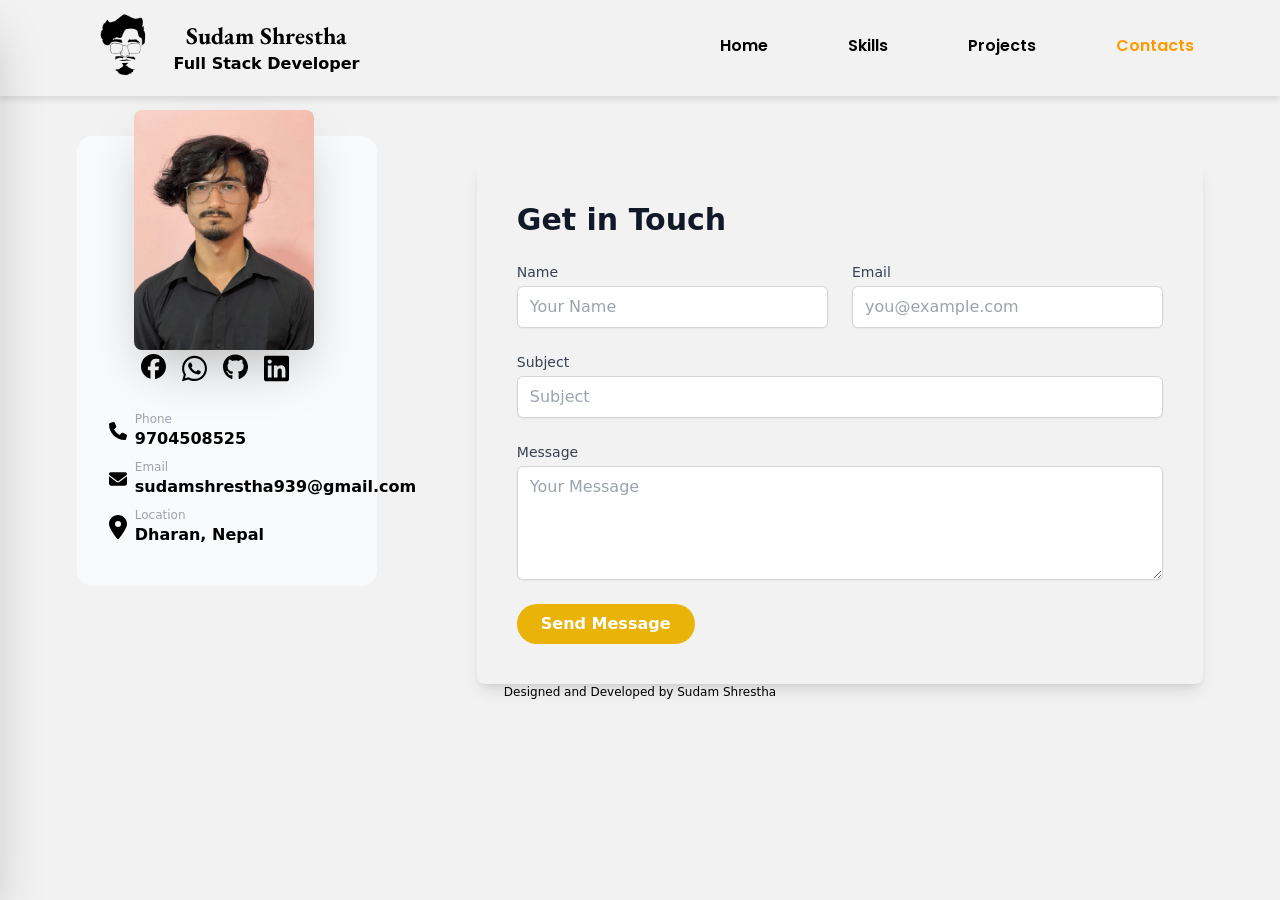
==== contact.html @ 41e46d70 "minor change" ====
<!DOCTYPE html>
<html lang="en">

<head>
    <meta charset="UTF-8">
    <meta name="viewport" content="width=device-width, initial-scale=1.0">
    <title>Sudam Shrestha - Contact Me</title>
    <meta name="keywords"
        content="Sudam Shrestha, contact, get in touch, hire web developer, web developer Nepal, full stack developer contact, freelance web developer, CODE IT, Dharan, Nepal">
    <meta name="description"
        content="Get in touch with Sudam Shrestha, a full-stack developer based in Dharan, Nepal. Whether you're looking to discuss a project, hire a web developer, or inquire about services, reach out through this contact page.">
    <meta property="og:title" content="Contact Sudam Shrestha - Full Stack Developer">
    <meta property="og:description"
        content="Explore the portfolio of Sudam Shrestha, a skilled full-stack developer from Dharan, Nepal. Specializing in Laravel, PHP, Vue.js, and Tailwind CSS, showcasing projects and skills in web development.">
    <meta property="og:image" content="https://www.sudamshrestha.com.np/images/hero.webp">
    <meta property="og:type" content="website">
    <meta property="og:url" content="https://www.sudamshrestha.com.np/contact">
    <script type="application/ld+json">
        {
          "@context": "https://schema.org",
          "@type": "Portfolio",
          "name": "Sudam Shrestha",
          "url": "https://www.sudamshrestha.com.np",
          "logo": "https://www.sudamshrestha.com.np/images/logo.png",
        }
    </script>
    <link rel="icon" href="./images/favicon.ico" type="image/x-icon">
    <link rel="shortcut icon" href="./images/favicon.ico" type="image/x-icon">
    <link href="./css/style.css" rel="stylesheet">
    <link rel="stylesheet" href="./css/main.css">
</head>

<body class="relative main">

    <!-- navbar starts -->
    <header class="z-50 w-full bg-[#f2f2f2] sticky top-0">
        <div class="container">
            <nav class="py-2">
                <div class="flex justify-between items-center">
                    <!-- Logo and Name -->
                    <div class="flex items-center gap-2">
                        <a class="flex gap-2 items-center justify-center text-center" href="/" aria-label="Home">
                            <img width="80" src="./images/logo.png" alt="Sudam Shrestha Logo">
                            <div>
                                <h1 class="mainfont text-lg md:text-xl lg:text-2xl font-bold">Sudam Shrestha</h1>
                                <strong class="font-semibold">Full Stack Developer</strong>
                            </div>
                        </a>
                    </div>

                    <div class="hidden md:flex gap-5 md:gap-8 lg:gap-20">
                        <a class="poppins font-semibold underline-grow" href="/" aria-label="Home">Home</a>
                        <a class="poppins font-semibold underline-grow hidden lg:block" href="./skill"
                            aria-label="Skills">Skills</a>
                        <a class="poppins font-semibold underline-grow" href="./project"
                            aria-label="Projects">Projects</a>
                        <a class="poppins active font-semibold underline-grow" href="./contact"
                            aria-label="Contact">Contacts</a>
                    </div>

                    <button id="menu-toggle" class="md:hidden text-2xl" aria-label="Open Menu">
                        <span>&#9776;</span>
                    </button>
                </div>

                <!-- Drawer Menu for Mobile -->
                <div id="drawer-menu"
                    class="fixed top-0 left-0 h-full w-[250px] bg-[#F9FAFB] shadow-2xl transform -translate-x-full transition-transform duration-300 ease-in-out z-[9999]">
                    <div class="flex justify-between items-center p-5">
                        <h2 class="text-xl font-bold">Menu</h2>
                        <button id="close-menu" class="text-2xl" aria-label="Close Menu">&times;</button>
                    </div>
                    <div class="flex flex-col items-start gap-4 pl-5 mt-5">
                        <a class="poppins font-semibold underline" href="/" aria-label="Home">Home</a>
                        <a class="poppins font-semibold hidden" href="./skill" aria-label="Skills">Skills</a>
                        <a class="poppins font-semibold" href="./project" aria-label="Projects">Projects</a>
                        <a class="poppins font-semibold" href="./contact" aria-label="Contact">Contacts</a>
                    </div>
                </div>
            </nav>
        </div>
    </header>
    <!-- navbar ends -->

    <main>
        <div class="container">
            <div class="grid grid-cols-12 gap-4 py-10">
                <!-- side pannel -->
                <aside class="rounded-2xl hero col-span-12 h-[450px] md:bg-[#F9FAFB] lg:fixed w-[300px]">
                    <div class="relative">
                        <img width="180" class="absolute left-[19%] -top-44 rounded-lg shadow-2xl"
                            src="../images/hero.webp" alt="Sudam Shrestha Profile Picture">
                        <h1 class="mt-[150px] text-center mainfont text-2xl">Sudam Shrestha</h1>
                        <p class="text-center font-sans font-extralight text-sm text-black">Full Stack Developer</p>
                        <div class="flex gap-4 pt-4 pl-16">
                            <a target="_blank" href="https://www.facebook.com/sudam.shrestha.98/" aria-label="Facebook">
                                <img src="../images/facebook.svg" width="25" alt="Facebook Icon">
                            </a>
                            <a target="_blank" href="https://wa.me/9704508525" aria-label="WhatsApp">
                                <img src="../images/whatsapp.svg" width="25" alt="WhatsApp Icon">
                            </a>
                            <a target="_blank" href="https://github.com/Sudam939" aria-label="GitHub">
                                <img src="../images/github.svg" width="25" alt="GitHub Icon">
                            </a>
                            <a target="_blank" href="https://www.linkedin.com/in/sudam-shrestha-59a15126a"
                                aria-label="LinkedIn">
                                <img src="../images/linkedin.svg" width="25" alt="LinkedIn Icon">
                            </a>
                        </div>

                        <div class="pt-5 pl-8">
                            <div class="flex items-center gap-2 py-2">
                                <a href="tel:9704508525" class="flex items-center gap-2" aria-label="Phone">
                                    <img width="18" src="../images/phone.svg" alt="Phone Icon">
                                    <div>
                                        <p class="text-xs text-gray-400">Phone</p>
                                        <p class="font-semibold text-md">9704508525</p>
                                    </div>
                                </a>
                            </div>

                            <div class="flex items-center gap-2">
                                <a href="mailto:sudamshrestha939@gmail.com" class="flex items-center gap-2"
                                    aria-label="Email">
                                    <img width="18" src="../images/envelope.svg" alt="Email Icon">
                                    <div>
                                        <p class="text-xs text-gray-400">Email</p>
                                        <p class="font-semibold w-1/2 text-md">sudamshrestha939@gmail.com</p>
                                    </div>
                                </a>
                            </div>

                            <div class="flex items-center gap-2 py-2">
                                <div class="flex items-center gap-2">
                                    <img width="18" src="../images/location.svg" alt="Location Icon">
                                    <div>
                                        <p class="text-xs text-gray-400">Location</p>
                                        <p class="font-semibold text-md">Dharan, Nepal</p>
                                    </div>
                                </div>
                            </div>
                        </div>
                    </div>
                </aside>


            </div>

            <div class="lg:pl-[400px] -mt-[70px] md:pt-14">
                <div class="flex items-center justify-center">
                    <div class="p-10 rounded-lg shadow-lg max-w-5xl w-full">
                        <div class="flex flex-col md:flex-row items-start">
                            <!-- Contact Form Section -->
                            <div class="flex-grow">
                                <h2 class="text-3xl font-bold text-gray-900 mb-6">Get in Touch</h2>
                                <form action="https://formsubmit.co/sudamshrestha939@gmail.com" method="POST">
                                    <input type="hidden" name="_captcha" value="false">
                                    <div class="grid grid-cols-1 md:grid-cols-2 gap-6">
                                        <div>
                                            <label for="name"
                                                class="block text-sm font-medium text-gray-700">Name</label>
                                            <input type="text" name="name" id="name" required
                                                class="mt-1 block w-full px-3 py-2 border border-gray-300 rounded-md shadow-sm focus:ring-yellow-500 focus:border-yellow-500"
                                                placeholder="Your Name">
                                        </div>
                                        <div>
                                            <label for="email"
                                                class="block text-sm font-medium text-gray-700">Email</label>
                                            <input type="email" name="email" id="email" required
                                                class="mt-1 block w-full px-3 py-2 border border-gray-300 rounded-md shadow-sm focus:ring-yellow-500 focus:border-yellow-500"
                                                placeholder="you@example.com">
                                        </div>
                                    </div>
                                    <div class="mt-6">
                                        <label for="subject"
                                            class="block text-sm font-medium text-gray-700">Subject</label>
                                        <input type="text" name="subject" id="subject" required
                                            class="mt-1 block w-full px-3 py-2 border border-gray-300 rounded-md shadow-sm focus:ring-yellow-500 focus:border-yellow-500"
                                            placeholder="Subject">
                                    </div>
                                    <div class="mt-6">
                                        <label for="message"
                                            class="block text-sm font-medium text-gray-700">Message</label>
                                        <textarea name="message" id="message" rows="4" required
                                            class="mt-1 block w-full px-3 py-2 border border-gray-300 rounded-md shadow-sm focus:ring-yellow-500 focus:border-yellow-500"
                                            placeholder="Your Message"></textarea>
                                    </div>
                                    <div class="mt-6">
                                        <button type="submit"
                                            class="bg-yellow-500 text-white px-6 py-2 rounded-full font-bold hover:bg-yellow-600">Send
                                            Message</button>
                                    </div>
                                </form>
                            </div>
                        </div>
                    </div>
                </div>
            </div>
        </div>
    </main>

    <footer class="pt-8">
        <div class="relative flex justify-center items-center">
            <div class="absolute top-0 left-0 text-center w-full py-4 text-xs text-gray-600">
                <p>Designed and Developed by Sudam Shrestha</p>
            </div>
        </div>
    </footer>

    <script src="./js/script.js"></script>
</body>

</html>
---- css/style.css ----
/*
! tailwindcss v3.4.10 | MIT License | https://tailwindcss.com
*/

/*
1. Prevent padding and border from affecting element width. (https://github.com/mozdevs/cssremedy/issues/4)
2. Allow adding a border to an element by just adding a border-width. (https://github.com/tailwindcss/tailwindcss/pull/116)
*/

*,
::before,
::after {
  box-sizing: border-box;
  /* 1 */
  border-width: 0;
  /* 2 */
  border-style: solid;
  /* 2 */
  border-color: #e5e7eb;
  /* 2 */
}

::before,
::after {
  --tw-content: '';
}

/*
1. Use a consistent sensible line-height in all browsers.
2. Prevent adjustments of font size after orientation changes in iOS.
3. Use a more readable tab size.
4. Use the user's configured `sans` font-family by default.
5. Use the user's configured `sans` font-feature-settings by default.
6. Use the user's configured `sans` font-variation-settings by default.
7. Disable tap highlights on iOS
*/

html,
:host {
  line-height: 1.5;
  /* 1 */
  -webkit-text-size-adjust: 100%;
  /* 2 */
  -moz-tab-size: 4;
  /* 3 */
  -o-tab-size: 4;
     tab-size: 4;
  /* 3 */
  font-family: ui-sans-serif, system-ui, sans-serif, "Apple Color Emoji", "Segoe UI Emoji", "Segoe UI Symbol", "Noto Color Emoji";
  /* 4 */
  font-feature-settings: normal;
  /* 5 */
  font-variation-settings: normal;
  /* 6 */
  -webkit-tap-highlight-color: transparent;
  /* 7 */
}

/*
1. Remove the margin in all browsers.
2. Inherit line-height from `html` so users can set them as a class directly on the `html` element.
*/

body {
  margin: 0;
  /* 1 */
  line-height: inherit;
  /* 2 */
}

/*
1. Add the correct height in Firefox.
2. Correct the inheritance of border color in Firefox. (https://bugzilla.mozilla.org/show_bug.cgi?id=190655)
3. Ensure horizontal rules are visible by default.
*/

hr {
  height: 0;
  /* 1 */
  color: inherit;
  /* 2 */
  border-top-width: 1px;
  /* 3 */
}

/*
Add the correct text decoration in Chrome, Edge, and Safari.
*/

abbr:where([title]) {
  -webkit-text-decoration: underline dotted;
          text-decoration: underline dotted;
}

/*
Remove the default font size and weight for headings.
*/

h1,
h2,
h3,
h4,
h5,
h6 {
  font-size: inherit;
  font-weight: inherit;
}

/*
Reset links to optimize for opt-in styling instead of opt-out.
*/

a {
  color: inherit;
  text-decoration: inherit;
}

/*
Add the correct font weight in Edge and Safari.
*/

b,
strong {
  font-weight: bolder;
}

/*
1. Use the user's configured `mono` font-family by default.
2. Use the user's configured `mono` font-feature-settings by default.
3. Use the user's configured `mono` font-variation-settings by default.
4. Correct the odd `em` font sizing in all browsers.
*/

code,
kbd,
samp,
pre {
  font-family: ui-monospace, SFMono-Regular, Menlo, Monaco, Consolas, "Liberation Mono", "Courier New", monospace;
  /* 1 */
  font-feature-settings: normal;
  /* 2 */
  font-variation-settings: normal;
  /* 3 */
  font-size: 1em;
  /* 4 */
}

/*
Add the correct font size in all browsers.
*/

small {
  font-size: 80%;
}

/*
Prevent `sub` and `sup` elements from affecting the line height in all browsers.
*/

sub,
sup {
  font-size: 75%;
  line-height: 0;
  position: relative;
  vertical-align: baseline;
}

sub {
  bottom: -0.25em;
}

sup {
  top: -0.5em;
}

/*
1. Remove text indentation from table contents in Chrome and Safari. (https://bugs.chromium.org/p/chromium/issues/detail?id=999088, https://bugs.webkit.org/show_bug.cgi?id=201297)
2. Correct table border color inheritance in all Chrome and Safari. (https://bugs.chromium.org/p/chromium/issues/detail?id=935729, https://bugs.webkit.org/show_bug.cgi?id=195016)
3. Remove gaps between table borders by default.
*/

table {
  text-indent: 0;
  /* 1 */
  border-color: inherit;
  /* 2 */
  border-collapse: collapse;
  /* 3 */
}

/*
1. Change the font styles in all browsers.
2. Remove the margin in Firefox and Safari.
3. Remove default padding in all browsers.
*/

button,
input,
optgroup,
select,
textarea {
  font-family: inherit;
  /* 1 */
  font-feature-settings: inherit;
  /* 1 */
  font-variation-settings: inherit;
  /* 1 */
  font-size: 100%;
  /* 1 */
  font-weight: inherit;
  /* 1 */
  line-height: inherit;
  /* 1 */
  letter-spacing: inherit;
  /* 1 */
  color: inherit;
  /* 1 */
  margin: 0;
  /* 2 */
  padding: 0;
  /* 3 */
}

/*
Remove the inheritance of text transform in Edge and Firefox.
*/

button,
select {
  text-transform: none;
}

/*
1. Correct the inability to style clickable types in iOS and Safari.
2. Remove default button styles.
*/

button,
input:where([type='button']),
input:where([type='reset']),
input:where([type='submit']) {
  -webkit-appearance: button;
  /* 1 */
  background-color: transparent;
  /* 2 */
  background-image: none;
  /* 2 */
}

/*
Use the modern Firefox focus style for all focusable elements.
*/

:-moz-focusring {
  outline: auto;
}

/*
Remove the additional `:invalid` styles in Firefox. (https://github.com/mozilla/gecko-dev/blob/2f9eacd9d3d995c937b4251a5557d95d494c9be1/layout/style/res/forms.css#L728-L737)
*/

:-moz-ui-invalid {
  box-shadow: none;
}

/*
Add the correct vertical alignment in Chrome and Firefox.
*/

progress {
  vertical-align: baseline;
}

/*
Correct the cursor style of increment and decrement buttons in Safari.
*/

::-webkit-inner-spin-button,
::-webkit-outer-spin-button {
  height: auto;
}

/*
1. Correct the odd appearance in Chrome and Safari.
2. Correct the outline style in Safari.
*/

[type='search'] {
  -webkit-appearance: textfield;
  /* 1 */
  outline-offset: -2px;
  /* 2 */
}

/*
Remove the inner padding in Chrome and Safari on macOS.
*/

::-webkit-search-decoration {
  -webkit-appearance: none;
}

/*
1. Correct the inability to style clickable types in iOS and Safari.
2. Change font properties to `inherit` in Safari.
*/

::-webkit-file-upload-button {
  -webkit-appearance: button;
  /* 1 */
  font: inherit;
  /* 2 */
}

/*
Add the correct display in Chrome and Safari.
*/

summary {
  display: list-item;
}

/*
Removes the default spacing and border for appropriate elements.
*/

blockquote,
dl,
dd,
h1,
h2,
h3,
h4,
h5,
h6,
hr,
figure,
p,
pre {
  margin: 0;
}

fieldset {
  margin: 0;
  padding: 0;
}

legend {
  padding: 0;
}

ol,
ul,
menu {
  list-style: none;
  margin: 0;
  padding: 0;
}

/*
Reset default styling for dialogs.
*/

dialog {
  padding: 0;
}

/*
Prevent resizing textareas horizontally by default.
*/

textarea {
  resize: vertical;
}

/*
1. Reset the default placeholder opacity in Firefox. (https://github.com/tailwindlabs/tailwindcss/issues/3300)
2. Set the default placeholder color to the user's configured gray 400 color.
*/

input::-moz-placeholder, textarea::-moz-placeholder {
  opacity: 1;
  /* 1 */
  color: #9ca3af;
  /* 2 */
}

input::placeholder,
textarea::placeholder {
  opacity: 1;
  /* 1 */
  color: #9ca3af;
  /* 2 */
}

/*
Set the default cursor for buttons.
*/

button,
[role="button"] {
  cursor: pointer;
}

/*
Make sure disabled buttons don't get the pointer cursor.
*/

:disabled {
  cursor: default;
}

/*
1. Make replaced elements `display: block` by default. (https://github.com/mozdevs/cssremedy/issues/14)
2. Add `vertical-align: middle` to align replaced elements more sensibly by default. (https://github.com/jensimmons/cssremedy/issues/14#issuecomment-634934210)
   This can trigger a poorly considered lint error in some tools but is included by design.
*/

img,
svg,
video,
canvas,
audio,
iframe,
embed,
object {
  display: block;
  /* 1 */
  vertical-align: middle;
  /* 2 */
}

/*
Constrain images and videos to the parent width and preserve their intrinsic aspect ratio. (https://github.com/mozdevs/cssremedy/issues/14)
*/

img,
video {
  max-width: 100%;
  height: auto;
}

/* Make elements with the HTML hidden attribute stay hidden by default */

[hidden] {
  display: none;
}

*, ::before, ::after {
  --tw-border-spacing-x: 0;
  --tw-border-spacing-y: 0;
  --tw-translate-x: 0;
  --tw-translate-y: 0;
  --tw-rotate: 0;
  --tw-skew-x: 0;
  --tw-skew-y: 0;
  --tw-scale-x: 1;
  --tw-scale-y: 1;
  --tw-pan-x:  ;
  --tw-pan-y:  ;
  --tw-pinch-zoom:  ;
  --tw-scroll-snap-strictness: proximity;
  --tw-gradient-from-position:  ;
  --tw-gradient-via-position:  ;
  --tw-gradient-to-position:  ;
  --tw-ordinal:  ;
  --tw-slashed-zero:  ;
  --tw-numeric-figure:  ;
  --tw-numeric-spacing:  ;
  --tw-numeric-fraction:  ;
  --tw-ring-inset:  ;
  --tw-ring-offset-width: 0px;
  --tw-ring-offset-color: #fff;
  --tw-ring-color: rgb(59 130 246 / 0.5);
  --tw-ring-offset-shadow: 0 0 #0000;
  --tw-ring-shadow: 0 0 #0000;
  --tw-shadow: 0 0 #0000;
  --tw-shadow-colored: 0 0 #0000;
  --tw-blur:  ;
  --tw-brightness:  ;
  --tw-contrast:  ;
  --tw-grayscale:  ;
  --tw-hue-rotate:  ;
  --tw-invert:  ;
  --tw-saturate:  ;
  --tw-sepia:  ;
  --tw-drop-shadow:  ;
  --tw-backdrop-blur:  ;
  --tw-backdrop-brightness:  ;
  --tw-backdrop-contrast:  ;
  --tw-backdrop-grayscale:  ;
  --tw-backdrop-hue-rotate:  ;
  --tw-backdrop-invert:  ;
  --tw-backdrop-opacity:  ;
  --tw-backdrop-saturate:  ;
  --tw-backdrop-sepia:  ;
  --tw-contain-size:  ;
  --tw-contain-layout:  ;
  --tw-contain-paint:  ;
  --tw-contain-style:  ;
}

::backdrop {
  --tw-border-spacing-x: 0;
  --tw-border-spacing-y: 0;
  --tw-translate-x: 0;
  --tw-translate-y: 0;
  --tw-rotate: 0;
  --tw-skew-x: 0;
  --tw-skew-y: 0;
  --tw-scale-x: 1;
  --tw-scale-y: 1;
  --tw-pan-x:  ;
  --tw-pan-y:  ;
  --tw-pinch-zoom:  ;
  --tw-scroll-snap-strictness: proximity;
  --tw-gradient-from-position:  ;
  --tw-gradient-via-position:  ;
  --tw-gradient-to-position:  ;
  --tw-ordinal:  ;
  --tw-slashed-zero:  ;
  --tw-numeric-figure:  ;
  --tw-numeric-spacing:  ;
  --tw-numeric-fraction:  ;
  --tw-ring-inset:  ;
  --tw-ring-offset-width: 0px;
  --tw-ring-offset-color: #fff;
  --tw-ring-color: rgb(59 130 246 / 0.5);
  --tw-ring-offset-shadow: 0 0 #0000;
  --tw-ring-shadow: 0 0 #0000;
  --tw-shadow: 0 0 #0000;
  --tw-shadow-colored: 0 0 #0000;
  --tw-blur:  ;
  --tw-brightness:  ;
  --tw-contrast:  ;
  --tw-grayscale:  ;
  --tw-hue-rotate:  ;
  --tw-invert:  ;
  --tw-saturate:  ;
  --tw-sepia:  ;
  --tw-drop-shadow:  ;
  --tw-backdrop-blur:  ;
  --tw-backdrop-brightness:  ;
  --tw-backdrop-contrast:  ;
  --tw-backdrop-grayscale:  ;
  --tw-backdrop-hue-rotate:  ;
  --tw-backdrop-invert:  ;
  --tw-backdrop-opacity:  ;
  --tw-backdrop-saturate:  ;
  --tw-backdrop-sepia:  ;
  --tw-contain-size:  ;
  --tw-contain-layout:  ;
  --tw-contain-paint:  ;
  --tw-contain-style:  ;
}

.container {
  width: 100%;
}

@media (min-width: 640px) {
  .container {
    max-width: 640px;
  }
}

@media (min-width: 768px) {
  .container {
    max-width: 768px;
  }
}

@media (min-width: 1024px) {
  .container {
    max-width: 1024px;
  }
}

@media (min-width: 1280px) {
  .container {
    max-width: 1280px;
  }
}

@media (min-width: 1536px) {
  .container {
    max-width: 1536px;
  }
}

.fixed {
  position: fixed;
}

.absolute {
  position: absolute;
}

.relative {
  position: relative;
}

.sticky {
  position: sticky;
}

.inset-0 {
  inset: 0px;
}

.-top-44 {
  top: -11rem;
}

.left-0 {
  left: 0px;
}

.left-\[19\%\] {
  left: 19%;
}

.top-0 {
  top: 0px;
}

.z-50 {
  z-index: 50;
}

.z-\[9999\] {
  z-index: 9999;
}

.col-span-12 {
  grid-column: span 12 / span 12;
}

.m-auto {
  margin: auto;
}

.mx-auto {
  margin-left: auto;
  margin-right: auto;
}

.-mt-\[70px\] {
  margin-top: -70px;
}

.mb-6 {
  margin-bottom: 1.5rem;
}

.mt-1 {
  margin-top: 0.25rem;
}

.mt-5 {
  margin-top: 1.25rem;
}

.mt-6 {
  margin-top: 1.5rem;
}

.mt-\[150px\] {
  margin-top: 150px;
}

.block {
  display: block;
}

.flex {
  display: flex;
}

.grid {
  display: grid;
}

.hidden {
  display: none;
}

.h-24 {
  height: 6rem;
}

.h-\[450px\] {
  height: 450px;
}

.h-full {
  height: 100%;
}

.w-1\/2 {
  width: 50%;
}

.w-\[250px\] {
  width: 250px;
}

.w-\[300px\] {
  width: 300px;
}

.w-\[70\%\] {
  width: 70%;
}

.w-full {
  width: 100%;
}

.min-w-\[500px\] {
  min-width: 500px;
}

.max-w-5xl {
  max-width: 64rem;
}

.flex-grow {
  flex-grow: 1;
}

.-translate-x-full {
  --tw-translate-x: -100%;
  transform: translate(var(--tw-translate-x), var(--tw-translate-y)) rotate(var(--tw-rotate)) skewX(var(--tw-skew-x)) skewY(var(--tw-skew-y)) scaleX(var(--tw-scale-x)) scaleY(var(--tw-scale-y));
}

.transform {
  transform: translate(var(--tw-translate-x), var(--tw-translate-y)) rotate(var(--tw-rotate)) skewX(var(--tw-skew-x)) skewY(var(--tw-skew-y)) scaleX(var(--tw-scale-x)) scaleY(var(--tw-scale-y));
}

.grid-cols-1 {
  grid-template-columns: repeat(1, minmax(0, 1fr));
}

.grid-cols-12 {
  grid-template-columns: repeat(12, minmax(0, 1fr));
}

.flex-col {
  flex-direction: column;
}

.items-start {
  align-items: flex-start;
}

.items-center {
  align-items: center;
}

.justify-center {
  justify-content: center;
}

.justify-between {
  justify-content: space-between;
}

.gap-2 {
  gap: 0.5rem;
}

.gap-4 {
  gap: 1rem;
}

.gap-5 {
  gap: 1.25rem;
}

.gap-6 {
  gap: 1.5rem;
}

.gap-8 {
  gap: 2rem;
}

.overflow-auto {
  overflow: auto;
}

.rounded-2xl {
  border-radius: 1rem;
}

.rounded-full {
  border-radius: 9999px;
}

.rounded-lg {
  border-radius: 0.5rem;
}

.rounded-md {
  border-radius: 0.375rem;
}

.rounded-t-lg {
  border-top-left-radius: 0.5rem;
  border-top-right-radius: 0.5rem;
}

.border {
  border-width: 1px;
}

.border-gray-200 {
  --tw-border-opacity: 1;
  border-color: rgb(229 231 235 / var(--tw-border-opacity));
}

.border-gray-300 {
  --tw-border-opacity: 1;
  border-color: rgb(209 213 219 / var(--tw-border-opacity));
}

.border-gray-600 {
  --tw-border-opacity: 1;
  border-color: rgb(75 85 99 / var(--tw-border-opacity));
}

.bg-\[\#F9FAFB\] {
  --tw-bg-opacity: 1;
  background-color: rgb(249 250 251 / var(--tw-bg-opacity));
}

.bg-\[\#e5e5e6\] {
  --tw-bg-opacity: 1;
  background-color: rgb(229 229 230 / var(--tw-bg-opacity));
}

.bg-\[\#f2f2f2\] {
  --tw-bg-opacity: 1;
  background-color: rgb(242 242 242 / var(--tw-bg-opacity));
}

.bg-\[\#ffa901\] {
  --tw-bg-opacity: 1;
  background-color: rgb(255 169 1 / var(--tw-bg-opacity));
}

.bg-gray-600 {
  --tw-bg-opacity: 1;
  background-color: rgb(75 85 99 / var(--tw-bg-opacity));
}

.bg-white {
  --tw-bg-opacity: 1;
  background-color: rgb(255 255 255 / var(--tw-bg-opacity));
}

.bg-yellow-500 {
  --tw-bg-opacity: 1;
  background-color: rgb(234 179 8 / var(--tw-bg-opacity));
}

.bg-opacity-80 {
  --tw-bg-opacity: 0.8;
}

.object-cover {
  -o-object-fit: cover;
     object-fit: cover;
}

.p-10 {
  padding: 2.5rem;
}

.p-4 {
  padding: 1rem;
}

.p-5 {
  padding: 1.25rem;
}

.px-12 {
  padding-left: 3rem;
  padding-right: 3rem;
}

.px-3 {
  padding-left: 0.75rem;
  padding-right: 0.75rem;
}

.px-6 {
  padding-left: 1.5rem;
  padding-right: 1.5rem;
}

.py-10 {
  padding-top: 2.5rem;
  padding-bottom: 2.5rem;
}

.py-2 {
  padding-top: 0.5rem;
  padding-bottom: 0.5rem;
}

.py-5 {
  padding-top: 1.25rem;
  padding-bottom: 1.25rem;
}

.pb-1 {
  padding-bottom: 0.25rem;
}

.pb-10 {
  padding-bottom: 2.5rem;
}

.pl-16 {
  padding-left: 4rem;
}

.pl-5 {
  padding-left: 1.25rem;
}

.pl-8 {
  padding-left: 2rem;
}

.pt-1 {
  padding-top: 0.25rem;
}

.pt-2 {
  padding-top: 0.5rem;
}

.pt-4 {
  padding-top: 1rem;
}

.pt-5 {
  padding-top: 1.25rem;
}

.pt-6 {
  padding-top: 1.5rem;
}

.pt-7 {
  padding-top: 1.75rem;
}

.text-center {
  text-align: center;
}

.font-sans {
  font-family: ui-sans-serif, system-ui, sans-serif, "Apple Color Emoji", "Segoe UI Emoji", "Segoe UI Symbol", "Noto Color Emoji";
}

.text-2xl {
  font-size: 1.5rem;
  line-height: 2rem;
}

.text-3xl {
  font-size: 1.875rem;
  line-height: 2.25rem;
}

.text-lg {
  font-size: 1.125rem;
  line-height: 1.75rem;
}

.text-sm {
  font-size: 0.875rem;
  line-height: 1.25rem;
}

.text-xl {
  font-size: 1.25rem;
  line-height: 1.75rem;
}

.text-xs {
  font-size: 0.75rem;
  line-height: 1rem;
}

.font-bold {
  font-weight: 700;
}

.font-extrabold {
  font-weight: 800;
}

.font-extralight {
  font-weight: 200;
}

.font-medium {
  font-weight: 500;
}

.font-semibold {
  font-weight: 600;
}

.text-\[\#FFA901\] {
  --tw-text-opacity: 1;
  color: rgb(255 169 1 / var(--tw-text-opacity));
}

.text-black {
  --tw-text-opacity: 1;
  color: rgb(0 0 0 / var(--tw-text-opacity));
}

.text-gray-400 {
  --tw-text-opacity: 1;
  color: rgb(156 163 175 / var(--tw-text-opacity));
}

.text-gray-700 {
  --tw-text-opacity: 1;
  color: rgb(55 65 81 / var(--tw-text-opacity));
}

.text-gray-900 {
  --tw-text-opacity: 1;
  color: rgb(17 24 39 / var(--tw-text-opacity));
}

.text-gray-950 {
  --tw-text-opacity: 1;
  color: rgb(3 7 18 / var(--tw-text-opacity));
}

.text-white {
  --tw-text-opacity: 1;
  color: rgb(255 255 255 / var(--tw-text-opacity));
}

.text-red-700 {
  --tw-text-opacity: 1;
  color: rgb(185 28 28 / var(--tw-text-opacity));
}

.text-red-600 {
  --tw-text-opacity: 1;
  color: rgb(220 38 38 / var(--tw-text-opacity));
}

.text-gray-800 {
  --tw-text-opacity: 1;
  color: rgb(31 41 55 / var(--tw-text-opacity));
}

.text-blue-700 {
  --tw-text-opacity: 1;
  color: rgb(29 78 216 / var(--tw-text-opacity));
}

.text-\[blue-700\] {
  color: blue-700;
}

.text-\[\#\] {
  color: #;
}

.text-\[\#ff\] {
  color: #ff;
}

.text-\[\#ffa\] {
  --tw-text-opacity: 1;
  color: rgb(255 255 170 / var(--tw-text-opacity));
}

.text-\[\#ffa901\] {
  --tw-text-opacity: 1;
  color: rgb(255 169 1 / var(--tw-text-opacity));
}

.text-blue-600 {
  --tw-text-opacity: 1;
  color: rgb(37 99 235 / var(--tw-text-opacity));
}

.underline {
  text-decoration-line: underline;
}

.opacity-0 {
  opacity: 0;
}

.shadow-2xl {
  --tw-shadow: 0 25px 50px -12px rgb(0 0 0 / 0.25);
  --tw-shadow-colored: 0 25px 50px -12px var(--tw-shadow-color);
  box-shadow: var(--tw-ring-offset-shadow, 0 0 #0000), var(--tw-ring-shadow, 0 0 #0000), var(--tw-shadow);
}

.shadow-lg {
  --tw-shadow: 0 10px 15px -3px rgb(0 0 0 / 0.1), 0 4px 6px -4px rgb(0 0 0 / 0.1);
  --tw-shadow-colored: 0 10px 15px -3px var(--tw-shadow-color), 0 4px 6px -4px var(--tw-shadow-color);
  box-shadow: var(--tw-ring-offset-shadow, 0 0 #0000), var(--tw-ring-shadow, 0 0 #0000), var(--tw-shadow);
}

.shadow-sm {
  --tw-shadow: 0 1px 2px 0 rgb(0 0 0 / 0.05);
  --tw-shadow-colored: 0 1px 2px 0 var(--tw-shadow-color);
  box-shadow: var(--tw-ring-offset-shadow, 0 0 #0000), var(--tw-ring-shadow, 0 0 #0000), var(--tw-shadow);
}

.transition-opacity {
  transition-property: opacity;
  transition-timing-function: cubic-bezier(0.4, 0, 0.2, 1);
  transition-duration: 150ms;
}

.transition-shadow {
  transition-property: box-shadow;
  transition-timing-function: cubic-bezier(0.4, 0, 0.2, 1);
  transition-duration: 150ms;
}

.transition-transform {
  transition-property: transform;
  transition-timing-function: cubic-bezier(0.4, 0, 0.2, 1);
  transition-duration: 150ms;
}

.transition {
  transition-property: color, background-color, border-color, text-decoration-color, fill, stroke, opacity, box-shadow, transform, filter, -webkit-backdrop-filter;
  transition-property: color, background-color, border-color, text-decoration-color, fill, stroke, opacity, box-shadow, transform, filter, backdrop-filter;
  transition-property: color, background-color, border-color, text-decoration-color, fill, stroke, opacity, box-shadow, transform, filter, backdrop-filter, -webkit-backdrop-filter;
  transition-timing-function: cubic-bezier(0.4, 0, 0.2, 1);
  transition-duration: 150ms;
}

.duration-300 {
  transition-duration: 300ms;
}

.duration-100 {
  transition-duration: 100ms;
}

.duration-200 {
  transition-duration: 200ms;
}

.duration-150 {
  transition-duration: 150ms;
}

.ease-in-out {
  transition-timing-function: cubic-bezier(0.4, 0, 0.2, 1);
}

.hover\:-translate-y-1:hover {
  --tw-translate-y: -0.25rem;
  transform: translate(var(--tw-translate-x), var(--tw-translate-y)) rotate(var(--tw-rotate)) skewX(var(--tw-skew-x)) skewY(var(--tw-skew-y)) scaleX(var(--tw-scale-x)) scaleY(var(--tw-scale-y));
}

.hover\:scale-105:hover {
  --tw-scale-x: 1.05;
  --tw-scale-y: 1.05;
  transform: translate(var(--tw-translate-x), var(--tw-translate-y)) rotate(var(--tw-rotate)) skewX(var(--tw-skew-x)) skewY(var(--tw-skew-y)) scaleX(var(--tw-scale-x)) scaleY(var(--tw-scale-y));
}

.hover\:bg-yellow-600:hover {
  --tw-bg-opacity: 1;
  background-color: rgb(202 138 4 / var(--tw-bg-opacity));
}

.hover\:text-red-800:hover {
  --tw-text-opacity: 1;
  color: rgb(153 27 27 / var(--tw-text-opacity));
}

.hover\:text-\[\]:hover {
  color: ;
}

.hover\:text-\[\#ffa901\]:hover {
  --tw-text-opacity: 1;
  color: rgb(255 169 1 / var(--tw-text-opacity));
}

.hover\:text-\[\#\]:hover {
  color: #;
}

.hover\:text-\[\#ffa\]:hover {
  --tw-text-opacity: 1;
  color: rgb(255 255 170 / var(--tw-text-opacity));
}

.hover\:text-blue-700:hover {
  --tw-text-opacity: 1;
  color: rgb(29 78 216 / var(--tw-text-opacity));
}

.hover\:underline:hover {
  text-decoration-line: underline;
}

.hover\:opacity-100:hover {
  opacity: 1;
}

.hover\:shadow-2xl:hover {
  --tw-shadow: 0 25px 50px -12px rgb(0 0 0 / 0.25);
  --tw-shadow-colored: 0 25px 50px -12px var(--tw-shadow-color);
  box-shadow: var(--tw-ring-offset-shadow, 0 0 #0000), var(--tw-ring-shadow, 0 0 #0000), var(--tw-shadow);
}

.hover\:marker\:bg-red-500 *:hover::marker {
  --tw-bg-opacity: 1;
  background-color: rgb(239 68 68 / var(--tw-bg-opacity));
}

.hover\:marker\:bg-red-500:hover::marker {
  --tw-bg-opacity: 1;
  background-color: rgb(239 68 68 / var(--tw-bg-opacity));
}

.focus\:border-yellow-500:focus {
  --tw-border-opacity: 1;
  border-color: rgb(234 179 8 / var(--tw-border-opacity));
}

.focus\:ring-yellow-500:focus {
  --tw-ring-opacity: 1;
  --tw-ring-color: rgb(234 179 8 / var(--tw-ring-opacity));
}

@media (min-width: 640px) {
  .sm\:hidden {
    display: none;
  }

  .sm\:bg-red-600 {
    --tw-bg-opacity: 1;
    background-color: rgb(220 38 38 / var(--tw-bg-opacity));
  }

  .sm\:pt-10 {
    padding-top: 2.5rem;
  }

  .sm\:text-3xl {
    font-size: 1.875rem;
    line-height: 2.25rem;
  }

  .sm\:text-xl {
    font-size: 1.25rem;
    line-height: 1.75rem;
  }

  .sm\:font-bold {
    font-weight: 700;
  }
}

@media (min-width: 768px) {
  .md\:col-span-12 {
    grid-column: span 12 / span 12;
  }

  .md\:col-span-4 {
    grid-column: span 4 / span 4;
  }

  .md\:block {
    display: block;
  }

  .md\:flex {
    display: flex;
  }

  .md\:hidden {
    display: none;
  }

  .md\:w-\[100\%\] {
    width: 100%;
  }

  .md\:w-full {
    width: 100%;
  }

  .md\:grid-cols-2 {
    grid-template-columns: repeat(2, minmax(0, 1fr));
  }

  .md\:flex-row {
    flex-direction: row;
  }

  .md\:gap-8 {
    gap: 2rem;
  }

  .md\:bg-\[\#F9FAFB\] {
    --tw-bg-opacity: 1;
    background-color: rgb(249 250 251 / var(--tw-bg-opacity));
  }

  .md\:py-5 {
    padding-top: 1.25rem;
    padding-bottom: 1.25rem;
  }

  .md\:pt-0 {
    padding-top: 0px;
  }

  .md\:pt-14 {
    padding-top: 3.5rem;
  }

  .md\:pt-4 {
    padding-top: 1rem;
  }

  .md\:text-2xl {
    font-size: 1.5rem;
    line-height: 2rem;
  }

  .md\:text-4xl {
    font-size: 2.25rem;
    line-height: 2.5rem;
  }

  .md\:text-xl {
    font-size: 1.25rem;
    line-height: 1.75rem;
  }

  .md\:font-bold {
    font-weight: 700;
  }

  .md\:hover\:shadow-2xl:hover {
    --tw-shadow: 0 25px 50px -12px rgb(0 0 0 / 0.25);
    --tw-shadow-colored: 0 25px 50px -12px var(--tw-shadow-color);
    box-shadow: var(--tw-ring-offset-shadow, 0 0 #0000), var(--tw-ring-shadow, 0 0 #0000), var(--tw-shadow);
  }
}

@media (min-width: 1024px) {
  .lg\:fixed {
    position: fixed;
  }

  .lg\:col-span-12 {
    grid-column: span 12 / span 12;
  }

  .lg\:block {
    display: block;
  }

  .lg\:flex {
    display: flex;
  }

  .lg\:hidden {
    display: none;
  }

  .lg\:gap-20 {
    gap: 5rem;
  }

  .lg\:px-24 {
    padding-left: 6rem;
    padding-right: 6rem;
  }

  .lg\:py-0 {
    padding-top: 0px;
    padding-bottom: 0px;
  }

  .lg\:py-8 {
    padding-top: 2rem;
    padding-bottom: 2rem;
  }

  .lg\:py-10 {
    padding-top: 2.5rem;
    padding-bottom: 2.5rem;
  }

  .lg\:pl-\[400px\] {
    padding-left: 400px;
  }

  .lg\:pt-0 {
    padding-top: 0px;
  }

  .lg\:pt-6 {
    padding-top: 1.5rem;
  }

  .lg\:text-2xl {
    font-size: 1.5rem;
    line-height: 2rem;
  }

  .lg\:text-3xl {
    font-size: 1.875rem;
    line-height: 2.25rem;
  }

  .lg\:text-5xl {
    font-size: 3rem;
    line-height: 1;
  }
}

@media (min-width: 1280px) {
  .xl\:col-span-6 {
    grid-column: span 6 / span 6;
  }
}
---- css/main.css ----
@import url('https://fonts.googleapis.com/css2?family=EB+Garamond:ital,wght@0,400..800;1,400..800&display=swap');
@import url('https://fonts.googleapis.com/css2?family=Poppins:ital,wght@0,100;0,200;0,300;0,400;0,500;0,600;0,700;0,800;0,900;1,100;1,200;1,300;1,400;1,500;1,600;1,700;1,800;1,900&display=swap');
@import url('https://fonts.googleapis.com/css2?family=Poppins:ital,wght@0,100;0,200;0,300;0,400;0,500;0,600;0,700;0,800;0,900;1,100;1,200;1,300;1,400;1,500;1,600;1,700;1,800;1,900&family=Sansita+Swashed:wght@300..900&family=Sansita:ital,wght@0,400;0,700;0,800;0,900;1,400;1,700;1,800;1,900&display=swap');
@import url('https://fonts.googleapis.com/css2?family=Rubik:ital,wght@0,300..900;1,300..900&display=swap');

.main {
    background-color: #f2f2f2;
}

html {
    scroll-behavior: smooth;
}

.container {
    width: 88%;
    margin: auto;
}

.mainfont {
    font-family: 'EB Garamond';
}

.poppins {
    font-family: 'Poppins', sans-serif;
    font-size: 16px;
}

.sansita {
    font-family: "Sansita Swashed", system-ui;
    font-style: normal;
}

.rubik {
    font-family: "Rubik", sans-serif;
    font-weight: 600;
}

.slight-slant {
    transform: skewX(-18deg);
}

.underline {
    text-decoration: underline;
}

.sticky {
    box-shadow: 0 4px 6px rgba(0, 0, 0, 0.1);
    padding: 0 10px;
}

.active {
    color: #ff9900;
}

nav a:hover {
    color: #ff9900;
    transition: color 0.3s ease-in-out, text-decoration 0.3s ease-in-out;
}

#drawer-menu {
    transform: translateX(-100%);
    transition: transform 0.5s ease-in-out;
}

#drawer-menu.open {
    transform: translateX(0);
}

.hero {
    transition: 0.5s;
}

.hero:hover {
    box-shadow: 0 0 20px rgba(0, 0, 0, 0.2);
}

/* Button hover effect */
.btn {
    transition: background-color 0.3s ease, transform 0.3s ease, box-shadow 0.3s ease;
}

.btn:hover {
    background-color: #ff9900;
    /* Change color on hover */
    transform: translateY(-3px);
    /* Slight lift */
    box-shadow: 0 8px 15px rgba(0, 0, 0, 0.2);
    border: none;
}

/* Fade-in effect for text */
.sansista,
p,
h1 {
    opacity: 0;
    animation: fadeIn 1s ease-in forwards;
}

@keyframes fadeIn {
    to {
        opacity: 1;
    }
}

/* Social icons hover effect */
.social-icons img {
    transition: transform 0.3s ease, filter 0.3s ease;
}

.social-icons img:hover {
    transform: scale(1.1);
    filter: brightness(1.2);
}

/* Card hover effect */
.card:hover {
    transform: translateY(-10px);
    box-shadow: 0 10px 20px rgba(0, 0, 0, 0.1);
    transition: transform 0.3s ease, box-shadow 0.3s ease;
}

/* Custom underline effect */
.underline-grow {
    position: relative;
    padding-bottom: 5px;
}

.underline-grow::after {
    content: '';
    position: absolute;
    left: 0;
    bottom: 0;
    height: 3px;
    width: 0;
    background-color: #ff9900;
    /* Adjust color as needed */
    transition: width 0.3s ease;
}

.underline-grow:hover::after {
    width: 100%;
}


/* Optional: Add a blinking cursor */
.typing-effect::after {
    content: '|';
    animation: blink 0.7s infinite step-start;
    margin-left: 2px;
}

@keyframes blink {
    50% {
        opacity: 0;
    }
}
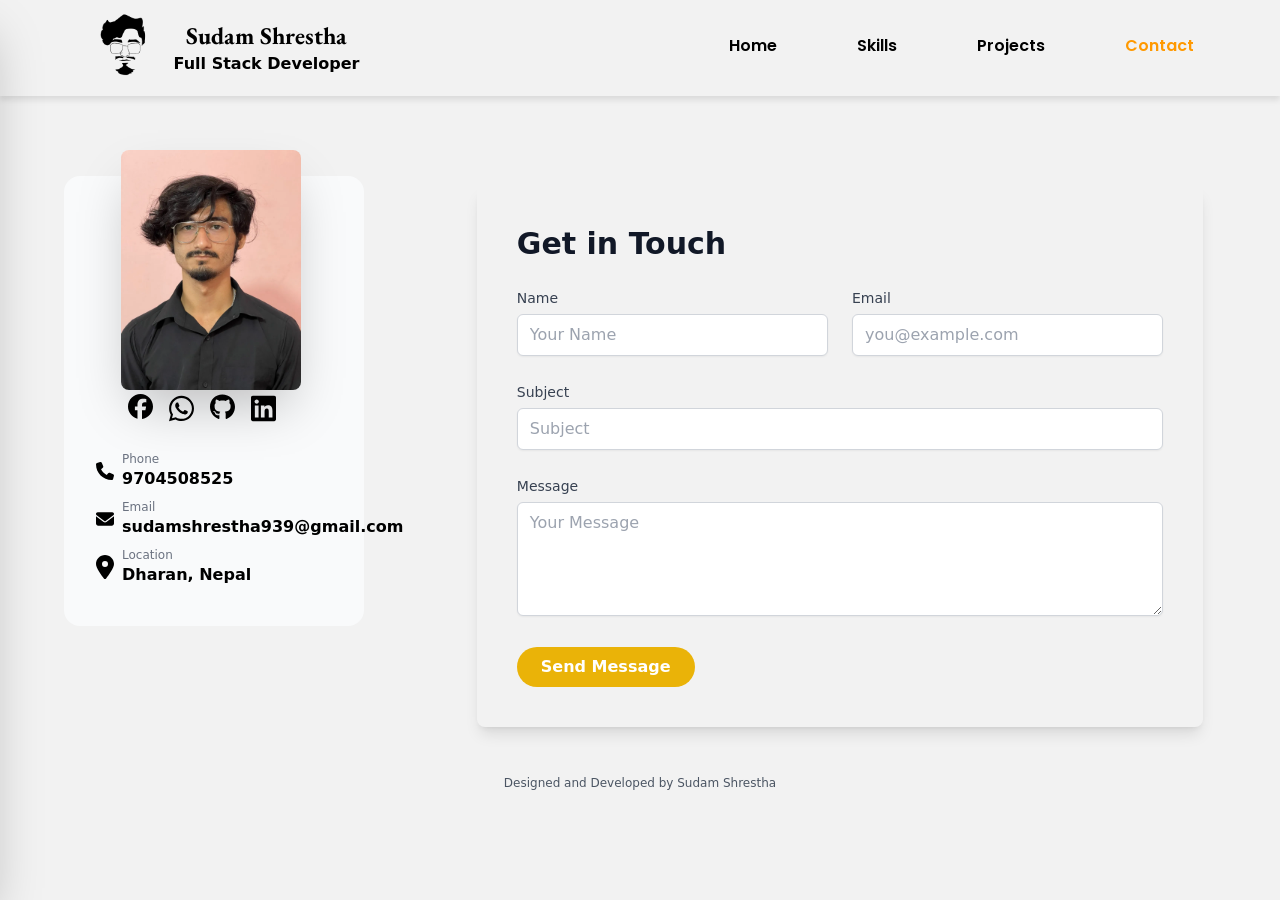
==== commit 891014b1: "responsive" ====
--- a/contact.html
+++ b/contact.html
@@ -48,16 +48,17 @@
                         </a>
                     </div>
 
+                    <!-- Desktop Menu -->
                     <div class="hidden md:flex gap-5 md:gap-8 lg:gap-20">
                         <a class="poppins font-semibold underline-grow" href="/" aria-label="Home">Home</a>
-                        <a class="poppins font-semibold underline-grow hidden lg:block" href="./skill"
-                            aria-label="Skills">Skills</a>
+                        <a class="poppins font-semibold underline-grow" href="./skill" aria-label="Skills">Skills</a>
                         <a class="poppins font-semibold underline-grow" href="./project"
                             aria-label="Projects">Projects</a>
-                        <a class="poppins active font-semibold underline-grow" href="./contact"
-                            aria-label="Contact">Contacts</a>
-                    </div>
-
+                        <a class="poppins font-semibold underline-grow active" href="./contact"
+                            aria-label="Contact">Contact</a>
+                    </div>
+
+                    <!-- Mobile Menu Toggle Button -->
                     <button id="menu-toggle" class="md:hidden text-2xl" aria-label="Open Menu">
                         <span>&#9776;</span>
                     </button>
@@ -66,15 +67,18 @@
                 <!-- Drawer Menu for Mobile -->
                 <div id="drawer-menu"
                     class="fixed top-0 left-0 h-full w-[250px] bg-[#F9FAFB] shadow-2xl transform -translate-x-full transition-transform duration-300 ease-in-out z-[9999]">
-                    <div class="flex justify-between items-center p-5">
-                        <h2 class="text-xl font-bold">Menu</h2>
-                        <button id="close-menu" class="text-2xl" aria-label="Close Menu">&times;</button>
+                    <div class="flex justify-between items-start p-5">
+                        <div>
+                            <h2 class="text-xl font-bold">Sudam Shrestha</h2>
+                            <strong class="font-semibold">Full Stack Developer</strong>
+                        </div>
+                        <button id="close-menu" class="text-4xl" aria-label="Close Menu">&times;</button>
                     </div>
                     <div class="flex flex-col items-start gap-4 pl-5 mt-5">
-                        <a class="poppins font-semibold underline" href="/" aria-label="Home">Home</a>
-                        <a class="poppins font-semibold hidden" href="./skill" aria-label="Skills">Skills</a>
+                        <a class="poppins font-semibold" href="/" aria-label="Home">Home</a>
+                        <a class="poppins font-semibold" href="./skill" aria-label="Skills">Skills</a>
                         <a class="poppins font-semibold" href="./project" aria-label="Projects">Projects</a>
-                        <a class="poppins font-semibold" href="./contact" aria-label="Contact">Contacts</a>
+                        <a class="poppins font-semibold active" href="./contact" aria-label="Contact">Contact</a>
                     </div>
                 </div>
             </nav>
@@ -83,10 +87,10 @@
     <!-- navbar ends -->
 
     <main>
-        <div class="container">
+        <div class="w-[80%] sm:w-1/2 lg:w-[90%] m-auto py-10">
             <div class="grid grid-cols-12 gap-4 py-10">
-                <!-- side pannel -->
-                <aside class="rounded-2xl hero col-span-12 h-[450px] md:bg-[#F9FAFB] lg:fixed w-[300px]">
+                <!-- Side Panel -->
+                <aside class="rounded-2xl hero col-span-12 h-[450px] bg-[#F9FAFB] lg:fixed w-[300px]">
                     <div class="relative">
                         <img width="180" class="absolute left-[19%] -top-44 rounded-lg shadow-2xl"
                             src="../images/hero.webp" alt="Sudam Shrestha Profile Picture">
@@ -113,7 +117,7 @@
                                 <a href="tel:9704508525" class="flex items-center gap-2" aria-label="Phone">
                                     <img width="18" src="../images/phone.svg" alt="Phone Icon">
                                     <div>
-                                        <p class="text-xs text-gray-400">Phone</p>
+                                        <p class="text-xs text-gray-500">Phone</p>
                                         <p class="font-semibold text-md">9704508525</p>
                                     </div>
                                 </a>
@@ -124,7 +128,7 @@
                                     aria-label="Email">
                                     <img width="18" src="../images/envelope.svg" alt="Email Icon">
                                     <div>
-                                        <p class="text-xs text-gray-400">Email</p>
+                                        <p class="text-xs text-gray-500">Email</p>
                                         <p class="font-semibold w-1/2 text-md">sudamshrestha939@gmail.com</p>
                                     </div>
                                 </a>
@@ -134,7 +138,7 @@
                                 <div class="flex items-center gap-2">
                                     <img width="18" src="../images/location.svg" alt="Location Icon">
                                     <div>
-                                        <p class="text-xs text-gray-400">Location</p>
+                                        <p class="text-xs text-gray-500">Location</p>
                                         <p class="font-semibold text-md">Dharan, Nepal</p>
                                     </div>
                                 </div>
@@ -142,61 +146,62 @@
                         </div>
                     </div>
                 </aside>
-
-
             </div>
-
-            <div class="lg:pl-[400px] -mt-[70px] md:pt-14">
-                <div class="flex items-center justify-center">
-                    <div class="p-10 rounded-lg shadow-lg max-w-5xl w-full">
-                        <div class="flex flex-col md:flex-row items-start">
-                            <!-- Contact Form Section -->
-                            <div class="flex-grow">
-                                <h2 class="text-3xl font-bold text-gray-900 mb-6">Get in Touch</h2>
-                                <form action="https://formsubmit.co/sudamshrestha939@gmail.com" method="POST">
-                                    <input type="hidden" name="_captcha" value="false">
-                                    <div class="grid grid-cols-1 md:grid-cols-2 gap-6">
-                                        <div>
-                                            <label for="name"
-                                                class="block text-sm font-medium text-gray-700">Name</label>
-                                            <input type="text" name="name" id="name" required
-                                                class="mt-1 block w-full px-3 py-2 border border-gray-300 rounded-md shadow-sm focus:ring-yellow-500 focus:border-yellow-500"
-                                                placeholder="Your Name">
-                                        </div>
-                                        <div>
-                                            <label for="email"
-                                                class="block text-sm font-medium text-gray-700">Email</label>
-                                            <input type="email" name="email" id="email" required
-                                                class="mt-1 block w-full px-3 py-2 border border-gray-300 rounded-md shadow-sm focus:ring-yellow-500 focus:border-yellow-500"
-                                                placeholder="you@example.com">
-                                        </div>
-                                    </div>
-                                    <div class="mt-6">
-                                        <label for="subject"
-                                            class="block text-sm font-medium text-gray-700">Subject</label>
-                                        <input type="text" name="subject" id="subject" required
-                                            class="mt-1 block w-full px-3 py-2 border border-gray-300 rounded-md shadow-sm focus:ring-yellow-500 focus:border-yellow-500"
-                                            placeholder="Subject">
-                                    </div>
-                                    <div class="mt-6">
-                                        <label for="message"
-                                            class="block text-sm font-medium text-gray-700">Message</label>
-                                        <textarea name="message" id="message" rows="4" required
-                                            class="mt-1 block w-full px-3 py-2 border border-gray-300 rounded-md shadow-sm focus:ring-yellow-500 focus:border-yellow-500"
-                                            placeholder="Your Message"></textarea>
-                                    </div>
-                                    <div class="mt-6">
-                                        <button type="submit"
-                                            class="bg-yellow-500 text-white px-6 py-2 rounded-full font-bold hover:bg-yellow-600">Send
-                                            Message</button>
-                                    </div>
-                                </form>
+        </div>
+
+        <section>
+            <div class="container">
+                <div class="lg:pl-[400px] -mt-[70px]">
+                    <div class="flex items-center justify-center">
+                        <div class="p-10 rounded-lg shadow-lg max-w-5xl w-full">
+                            <div class="flex flex-col md:flex-row items-start">
+                                <!-- Contact Form Section -->
+                                <div class="flex-grow">
+                                    <h2 class="text-3xl font-bold text-gray-900 mb-6">Get in Touch</h2>
+                                    <form action="https://formsubmit.co/sudamshrestha939@gmail.com" method="POST">
+                                        <input type="hidden" name="_captcha" value="false">
+                                        <div class="grid grid-cols-1 md:grid-cols-2 gap-6">
+                                            <div>
+                                                <label for="name" class="text-sm font-medium text-gray-700">Name</label>
+                                                <input type="text" name="name" id="name" required
+                                                    class="mt-1 w-full px-3 py-2 border border-gray-300 rounded-md shadow-sm focus:ring-yellow-500 focus:border-yellow-500"
+                                                    placeholder="Your Name">
+                                            </div>
+                                            <div>
+                                                <label for="email"
+                                                    class="text-sm font-medium text-gray-700">Email</label>
+                                                <input type="email" name="email" id="email" required
+                                                    class="mt-1 w-full px-3 py-2 border border-gray-300 rounded-md shadow-sm focus:ring-yellow-500 focus:border-yellow-500"
+                                                    placeholder="you@example.com">
+                                            </div>
+                                        </div>
+                                        <div class="mt-6">
+                                            <label for="subject"
+                                                class="text-sm font-medium text-gray-700">Subject</label>
+                                            <input type="text" name="subject" id="subject" required
+                                                class="mt-1 w-full px-3 py-2 border border-gray-300 rounded-md shadow-sm focus:ring-yellow-500 focus:border-yellow-500"
+                                                placeholder="Subject">
+                                        </div>
+                                        <div class="mt-6">
+                                            <label for="message"
+                                                class="text-sm font-medium text-gray-700">Message</label>
+                                            <textarea name="message" id="message" rows="4" required
+                                                class="mt-1 w-full px-3 py-2 border border-gray-300 rounded-md shadow-sm focus:ring-yellow-500 focus:border-yellow-500"
+                                                placeholder="Your Message"></textarea>
+                                        </div>
+                                        <div class="mt-6">
+                                            <button type="submit"
+                                                class="bg-yellow-500 text-white px-6 py-2 rounded-full font-bold hover:bg-yellow-600">Send
+                                                Message</button>
+                                        </div>
+                                    </form>
+                                </div>
                             </div>
                         </div>
                     </div>
                 </div>
             </div>
-        </div>
+        </section>
     </main>
 
     <footer class="pt-8">
--- a/css/style.css
+++ b/css/style.css
@@ -636,6 +636,14 @@
   grid-column: span 12 / span 12;
 }
 
+.col-span-6 {
+  grid-column: span 6 / span 6;
+}
+
+.col-span-4 {
+  grid-column: span 4 / span 4;
+}
+
 .m-auto {
   margin: auto;
 }
@@ -645,6 +653,11 @@
   margin-right: auto;
 }
 
+.my-10 {
+  margin-top: 2.5rem;
+  margin-bottom: 2.5rem;
+}
+
 .-mt-\[70px\] {
   margin-top: -70px;
 }
@@ -669,6 +682,10 @@
   margin-top: 150px;
 }
 
+.-mt-\[72px\] {
+  margin-top: -72px;
+}
+
 .block {
   display: block;
 }
@@ -685,10 +702,6 @@
   display: none;
 }
 
-.h-24 {
-  height: 6rem;
-}
-
 .h-\[450px\] {
   height: 450px;
 }
@@ -717,8 +730,41 @@
   width: 100%;
 }
 
-.min-w-\[500px\] {
-  min-width: 500px;
+.w-1 {
+  width: 0.25rem;
+}
+
+.w-\[\] {
+  width: ;
+}
+
+.w-\[80\%\] {
+  width: 80%;
+}
+
+.w-\[8\] {
+  width: 8;
+}
+
+.w-\[80\] {
+  width: 80;
+}
+
+.w-\[1\] {
+  width: 1;
+}
+
+.w-\[140\%\] {
+  width: 140%;
+}
+
+.w-\[120\%\] {
+  width: 120%;
+}
+
+.w-max {
+  width: -moz-max-content;
+  width: max-content;
 }
 
 .max-w-5xl {
@@ -786,8 +832,18 @@
   gap: 2rem;
 }
 
-.overflow-auto {
-  overflow: auto;
+.space-y-5 > :not([hidden]) ~ :not([hidden]) {
+  --tw-space-y-reverse: 0;
+  margin-top: calc(1.25rem * calc(1 - var(--tw-space-y-reverse)));
+  margin-bottom: calc(1.25rem * var(--tw-space-y-reverse));
+}
+
+.overflow-x-auto {
+  overflow-x: auto;
+}
+
+.overflow-x-scroll {
+  overflow-x: scroll;
 }
 
 .rounded-2xl {
@@ -865,6 +921,11 @@
   background-color: rgb(234 179 8 / var(--tw-bg-opacity));
 }
 
+.bg-red-700 {
+  --tw-bg-opacity: 1;
+  background-color: rgb(185 28 28 / var(--tw-bg-opacity));
+}
+
 .bg-opacity-80 {
   --tw-bg-opacity: 0.8;
 }
@@ -911,11 +972,26 @@
   padding-bottom: 0.5rem;
 }
 
+.py-4 {
+  padding-top: 1rem;
+  padding-bottom: 1rem;
+}
+
 .py-5 {
   padding-top: 1.25rem;
   padding-bottom: 1.25rem;
 }
 
+.px-8 {
+  padding-left: 2rem;
+  padding-right: 2rem;
+}
+
+.py-6 {
+  padding-top: 1.5rem;
+  padding-bottom: 1.5rem;
+}
+
 .pb-1 {
   padding-bottom: 0.25rem;
 }
@@ -958,6 +1034,14 @@
 
 .pt-7 {
   padding-top: 1.75rem;
+}
+
+.pt-8 {
+  padding-top: 2rem;
+}
+
+.pt-20 {
+  padding-top: 5rem;
 }
 
 .text-center {
@@ -998,6 +1082,15 @@
   line-height: 1rem;
 }
 
+.text-4xl {
+  font-size: 2.25rem;
+  line-height: 2.5rem;
+}
+
+.text-\[34px\] {
+  font-size: 34px;
+}
+
 .font-bold {
   font-weight: 700;
 }
@@ -1033,6 +1126,11 @@
   color: rgb(156 163 175 / var(--tw-text-opacity));
 }
 
+.text-gray-600 {
+  --tw-text-opacity: 1;
+  color: rgb(75 85 99 / var(--tw-text-opacity));
+}
+
 .text-gray-700 {
   --tw-text-opacity: 1;
   color: rgb(55 65 81 / var(--tw-text-opacity));
@@ -1053,51 +1151,9 @@
   color: rgb(255 255 255 / var(--tw-text-opacity));
 }
 
-.text-red-700 {
+.text-gray-500 {
   --tw-text-opacity: 1;
-  color: rgb(185 28 28 / var(--tw-text-opacity));
-}
-
-.text-red-600 {
-  --tw-text-opacity: 1;
-  color: rgb(220 38 38 / var(--tw-text-opacity));
-}
-
-.text-gray-800 {
-  --tw-text-opacity: 1;
-  color: rgb(31 41 55 / var(--tw-text-opacity));
-}
-
-.text-blue-700 {
-  --tw-text-opacity: 1;
-  color: rgb(29 78 216 / var(--tw-text-opacity));
-}
-
-.text-\[blue-700\] {
-  color: blue-700;
-}
-
-.text-\[\#\] {
-  color: #;
-}
-
-.text-\[\#ff\] {
-  color: #ff;
-}
-
-.text-\[\#ffa\] {
-  --tw-text-opacity: 1;
-  color: rgb(255 255 170 / var(--tw-text-opacity));
-}
-
-.text-\[\#ffa901\] {
-  --tw-text-opacity: 1;
-  color: rgb(255 169 1 / var(--tw-text-opacity));
-}
-
-.text-blue-600 {
-  --tw-text-opacity: 1;
-  color: rgb(37 99 235 / var(--tw-text-opacity));
+  color: rgb(107 114 128 / var(--tw-text-opacity));
 }
 
 .underline {
@@ -1144,28 +1200,8 @@
   transition-duration: 150ms;
 }
 
-.transition {
-  transition-property: color, background-color, border-color, text-decoration-color, fill, stroke, opacity, box-shadow, transform, filter, -webkit-backdrop-filter;
-  transition-property: color, background-color, border-color, text-decoration-color, fill, stroke, opacity, box-shadow, transform, filter, backdrop-filter;
-  transition-property: color, background-color, border-color, text-decoration-color, fill, stroke, opacity, box-shadow, transform, filter, backdrop-filter, -webkit-backdrop-filter;
-  transition-timing-function: cubic-bezier(0.4, 0, 0.2, 1);
-  transition-duration: 150ms;
-}
-
 .duration-300 {
   transition-duration: 300ms;
-}
-
-.duration-100 {
-  transition-duration: 100ms;
-}
-
-.duration-200 {
-  transition-duration: 200ms;
-}
-
-.duration-150 {
-  transition-duration: 150ms;
 }
 
 .ease-in-out {
@@ -1188,38 +1224,6 @@
   background-color: rgb(202 138 4 / var(--tw-bg-opacity));
 }
 
-.hover\:text-red-800:hover {
-  --tw-text-opacity: 1;
-  color: rgb(153 27 27 / var(--tw-text-opacity));
-}
-
-.hover\:text-\[\]:hover {
-  color: ;
-}
-
-.hover\:text-\[\#ffa901\]:hover {
-  --tw-text-opacity: 1;
-  color: rgb(255 169 1 / var(--tw-text-opacity));
-}
-
-.hover\:text-\[\#\]:hover {
-  color: #;
-}
-
-.hover\:text-\[\#ffa\]:hover {
-  --tw-text-opacity: 1;
-  color: rgb(255 255 170 / var(--tw-text-opacity));
-}
-
-.hover\:text-blue-700:hover {
-  --tw-text-opacity: 1;
-  color: rgb(29 78 216 / var(--tw-text-opacity));
-}
-
-.hover\:underline:hover {
-  text-decoration-line: underline;
-}
-
 .hover\:opacity-100:hover {
   opacity: 1;
 }
@@ -1230,16 +1234,6 @@
   box-shadow: var(--tw-ring-offset-shadow, 0 0 #0000), var(--tw-ring-shadow, 0 0 #0000), var(--tw-shadow);
 }
 
-.hover\:marker\:bg-red-500 *:hover::marker {
-  --tw-bg-opacity: 1;
-  background-color: rgb(239 68 68 / var(--tw-bg-opacity));
-}
-
-.hover\:marker\:bg-red-500:hover::marker {
-  --tw-bg-opacity: 1;
-  background-color: rgb(239 68 68 / var(--tw-bg-opacity));
-}
-
 .focus\:border-yellow-500:focus {
   --tw-border-opacity: 1;
   border-color: rgb(234 179 8 / var(--tw-border-opacity));
@@ -1251,13 +1245,8 @@
 }
 
 @media (min-width: 640px) {
-  .sm\:hidden {
-    display: none;
-  }
-
-  .sm\:bg-red-600 {
-    --tw-bg-opacity: 1;
-    background-color: rgb(220 38 38 / var(--tw-bg-opacity));
+  .sm\:w-1\/2 {
+    width: 50%;
   }
 
   .sm\:pt-10 {
@@ -1274,8 +1263,20 @@
     line-height: 1.75rem;
   }
 
+  .sm\:text-\[34px\] {
+    font-size: 34px;
+  }
+
   .sm\:font-bold {
     font-weight: 700;
+  }
+
+  .sm\:text-\[3xl\] {
+    color: 3xl;
+  }
+
+  .sm\:text-\[3\] {
+    color: 3;
   }
 }
 
@@ -1304,8 +1305,16 @@
     width: 100%;
   }
 
-  .md\:w-full {
-    width: 100%;
+  .md\:w-\[\] {
+    width: ;
+  }
+
+  .md\:w-\[90\%\] {
+    width: 90%;
+  }
+
+  .md\:w-1\/2 {
+    width: 50%;
   }
 
   .md\:grid-cols-2 {
@@ -1318,6 +1327,12 @@
 
   .md\:gap-8 {
     gap: 2rem;
+  }
+
+  .md\:space-y-10 > :not([hidden]) ~ :not([hidden]) {
+    --tw-space-y-reverse: 0;
+    margin-top: calc(2.5rem * calc(1 - var(--tw-space-y-reverse)));
+    margin-bottom: calc(2.5rem * var(--tw-space-y-reverse));
   }
 
   .md\:bg-\[\#F9FAFB\] {
@@ -1330,6 +1345,11 @@
     padding-bottom: 1.25rem;
   }
 
+  .md\:py-10 {
+    padding-top: 2.5rem;
+    padding-bottom: 2.5rem;
+  }
+
   .md\:pt-0 {
     padding-top: 0px;
   }
@@ -1340,6 +1360,14 @@
 
   .md\:pt-4 {
     padding-top: 1rem;
+  }
+
+  .md\:pt-12 {
+    padding-top: 3rem;
+  }
+
+  .md\:pt-10 {
+    padding-top: 2.5rem;
   }
 
   .md\:text-2xl {
@@ -1360,12 +1388,6 @@
   .md\:font-bold {
     font-weight: 700;
   }
-
-  .md\:hover\:shadow-2xl:hover {
-    --tw-shadow: 0 25px 50px -12px rgb(0 0 0 / 0.25);
-    --tw-shadow-colored: 0 25px 50px -12px var(--tw-shadow-color);
-    box-shadow: var(--tw-ring-offset-shadow, 0 0 #0000), var(--tw-ring-shadow, 0 0 #0000), var(--tw-shadow);
-  }
 }
 
 @media (min-width: 1024px) {
@@ -1389,6 +1411,10 @@
     display: none;
   }
 
+  .lg\:w-\[90\%\] {
+    width: 90%;
+  }
+
   .lg\:gap-20 {
     gap: 5rem;
   }
@@ -1398,19 +1424,19 @@
     padding-right: 6rem;
   }
 
-  .lg\:py-0 {
-    padding-top: 0px;
-    padding-bottom: 0px;
-  }
-
-  .lg\:py-8 {
-    padding-top: 2rem;
-    padding-bottom: 2rem;
-  }
-
-  .lg\:py-10 {
-    padding-top: 2.5rem;
-    padding-bottom: 2.5rem;
+  .lg\:px-1 {
+    padding-left: 0.25rem;
+    padding-right: 0.25rem;
+  }
+
+  .lg\:px-16 {
+    padding-left: 4rem;
+    padding-right: 4rem;
+  }
+
+  .lg\:px-20 {
+    padding-left: 5rem;
+    padding-right: 5rem;
   }
 
   .lg\:pl-\[400px\] {
@@ -1445,4 +1471,19 @@
   .xl\:col-span-6 {
     grid-column: span 6 / span 6;
   }
+
+  .xl\:px-24 {
+    padding-left: 6rem;
+    padding-right: 6rem;
+  }
+
+  .xl\:px-2 {
+    padding-left: 0.5rem;
+    padding-right: 0.5rem;
+  }
+
+  .xl\:px-28 {
+    padding-left: 7rem;
+    padding-right: 7rem;
+  }
 }
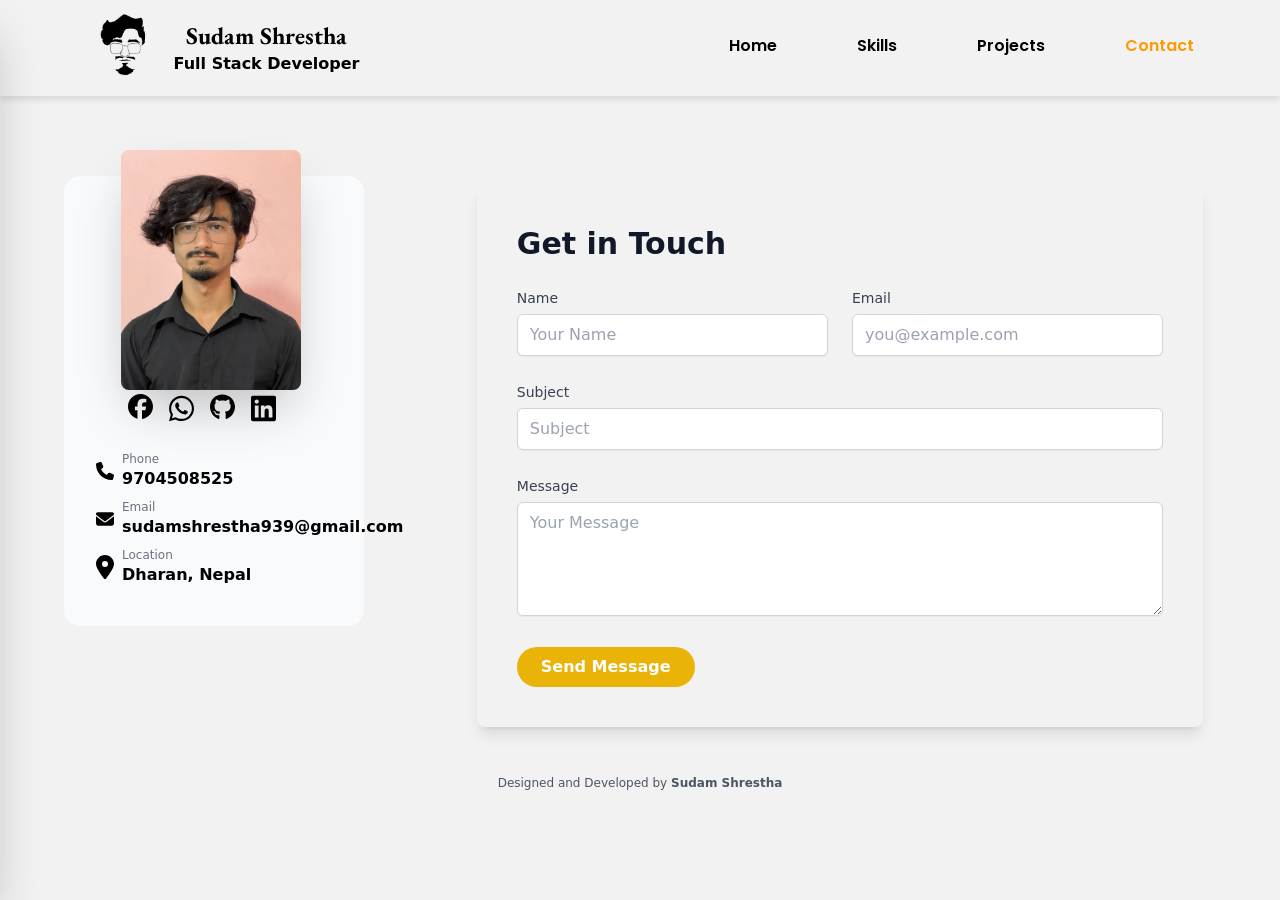
==== commit 1f656ea0: "m changes" ====
--- a/contact.html
+++ b/contact.html
@@ -15,6 +15,13 @@
     <meta property="og:image" content="https://www.sudamshrestha.com.np/images/hero.webp">
     <meta property="og:type" content="website">
     <meta property="og:url" content="https://www.sudamshrestha.com.np/contact">
+    <meta property="og:site_name" content="Sudam Shrestha" />
+    <link rel="canonical" href="https://www.sudamshrestha.com.np" />
+    <meta name="language" content="English">
+    <meta name="revisit-after" content="1 days">
+    <meta http-equiv="Content-Type" content="text/html; charset=utf-8">
+    <meta name="robots" content="index, follow">
+
     <script type="application/ld+json">
         {
           "@context": "https://schema.org",
@@ -165,14 +172,14 @@
                                                 <label for="name" class="text-sm font-medium text-gray-700">Name</label>
                                                 <input type="text" name="name" id="name" required
                                                     class="mt-1 w-full px-3 py-2 border border-gray-300 rounded-md shadow-sm focus:ring-yellow-500 focus:border-yellow-500"
-                                                    placeholder="Your Name">
+                                                    autocomplete="name" placeholder="Your Name">
                                             </div>
                                             <div>
                                                 <label for="email"
                                                     class="text-sm font-medium text-gray-700">Email</label>
                                                 <input type="email" name="email" id="email" required
                                                     class="mt-1 w-full px-3 py-2 border border-gray-300 rounded-md shadow-sm focus:ring-yellow-500 focus:border-yellow-500"
-                                                    placeholder="you@example.com">
+                                                    autocomplete="email" placeholder="you@example.com">
                                             </div>
                                         </div>
                                         <div class="mt-6">
@@ -180,7 +187,7 @@
                                                 class="text-sm font-medium text-gray-700">Subject</label>
                                             <input type="text" name="subject" id="subject" required
                                                 class="mt-1 w-full px-3 py-2 border border-gray-300 rounded-md shadow-sm focus:ring-yellow-500 focus:border-yellow-500"
-                                                placeholder="Subject">
+                                                autocomplete="subject" placeholder="Subject">
                                         </div>
                                         <div class="mt-6">
                                             <label for="message"
@@ -207,7 +214,7 @@
     <footer class="pt-8">
         <div class="relative flex justify-center items-center">
             <div class="absolute top-0 left-0 text-center w-full py-4 text-xs text-gray-600">
-                <p>Designed and Developed by Sudam Shrestha</p>
+                <p>Designed and Developed by <strong>Sudam Shrestha</strong></p>
             </div>
         </div>
     </footer>
--- a/css/style.css
+++ b/css/style.css
@@ -604,10 +604,6 @@
   position: sticky;
 }
 
-.inset-0 {
-  inset: 0px;
-}
-
 .-top-44 {
   top: -11rem;
 }
@@ -634,10 +630,6 @@
 
 .col-span-12 {
   grid-column: span 12 / span 12;
-}
-
-.col-span-6 {
-  grid-column: span 6 / span 6;
 }
 
 .col-span-4 {
@@ -653,15 +645,14 @@
   margin-right: auto;
 }
 
-.my-10 {
-  margin-top: 2.5rem;
-  margin-bottom: 2.5rem;
-}
-
 .-mt-\[70px\] {
   margin-top: -70px;
 }
 
+.-mt-\[72px\] {
+  margin-top: -72px;
+}
+
 .mb-6 {
   margin-bottom: 1.5rem;
 }
@@ -682,14 +673,6 @@
   margin-top: 150px;
 }
 
-.-mt-\[72px\] {
-  margin-top: -72px;
-}
-
-.block {
-  display: block;
-}
-
 .flex {
   display: flex;
 }
@@ -722,44 +705,12 @@
   width: 300px;
 }
 
-.w-\[70\%\] {
-  width: 70%;
+.w-\[80\%\] {
+  width: 80%;
 }
 
 .w-full {
   width: 100%;
-}
-
-.w-1 {
-  width: 0.25rem;
-}
-
-.w-\[\] {
-  width: ;
-}
-
-.w-\[80\%\] {
-  width: 80%;
-}
-
-.w-\[8\] {
-  width: 8;
-}
-
-.w-\[80\] {
-  width: 80;
-}
-
-.w-\[1\] {
-  width: 1;
-}
-
-.w-\[140\%\] {
-  width: 140%;
-}
-
-.w-\[120\%\] {
-  width: 120%;
 }
 
 .w-max {
@@ -838,10 +789,6 @@
   margin-bottom: calc(1.25rem * var(--tw-space-y-reverse));
 }
 
-.overflow-x-auto {
-  overflow-x: auto;
-}
-
 .overflow-x-scroll {
   overflow-x: scroll;
 }
@@ -871,11 +818,6 @@
   border-width: 1px;
 }
 
-.border-gray-200 {
-  --tw-border-opacity: 1;
-  border-color: rgb(229 231 235 / var(--tw-border-opacity));
-}
-
 .border-gray-300 {
   --tw-border-opacity: 1;
   border-color: rgb(209 213 219 / var(--tw-border-opacity));
@@ -906,30 +848,11 @@
   background-color: rgb(255 169 1 / var(--tw-bg-opacity));
 }
 
-.bg-gray-600 {
-  --tw-bg-opacity: 1;
-  background-color: rgb(75 85 99 / var(--tw-bg-opacity));
-}
-
-.bg-white {
-  --tw-bg-opacity: 1;
-  background-color: rgb(255 255 255 / var(--tw-bg-opacity));
-}
-
 .bg-yellow-500 {
   --tw-bg-opacity: 1;
   background-color: rgb(234 179 8 / var(--tw-bg-opacity));
 }
 
-.bg-red-700 {
-  --tw-bg-opacity: 1;
-  background-color: rgb(185 28 28 / var(--tw-bg-opacity));
-}
-
-.bg-opacity-80 {
-  --tw-bg-opacity: 0.8;
-}
-
 .object-cover {
   -o-object-fit: cover;
      object-fit: cover;
@@ -939,17 +862,8 @@
   padding: 2.5rem;
 }
 
-.p-4 {
-  padding: 1rem;
-}
-
 .p-5 {
   padding: 1.25rem;
-}
-
-.px-12 {
-  padding-left: 3rem;
-  padding-right: 3rem;
 }
 
 .px-3 {
@@ -962,6 +876,11 @@
   padding-right: 1.5rem;
 }
 
+.px-8 {
+  padding-left: 2rem;
+  padding-right: 2rem;
+}
+
 .py-10 {
   padding-top: 2.5rem;
   padding-bottom: 2.5rem;
@@ -977,21 +896,6 @@
   padding-bottom: 1rem;
 }
 
-.py-5 {
-  padding-top: 1.25rem;
-  padding-bottom: 1.25rem;
-}
-
-.px-8 {
-  padding-left: 2rem;
-  padding-right: 2rem;
-}
-
-.py-6 {
-  padding-top: 1.5rem;
-  padding-bottom: 1.5rem;
-}
-
 .pb-1 {
   padding-bottom: 0.25rem;
 }
@@ -1016,8 +920,8 @@
   padding-top: 0.25rem;
 }
 
-.pt-2 {
-  padding-top: 0.5rem;
+.pt-20 {
+  padding-top: 5rem;
 }
 
 .pt-4 {
@@ -1028,20 +932,8 @@
   padding-top: 1.25rem;
 }
 
-.pt-6 {
-  padding-top: 1.5rem;
-}
-
-.pt-7 {
-  padding-top: 1.75rem;
-}
-
 .pt-8 {
   padding-top: 2rem;
-}
-
-.pt-20 {
-  padding-top: 5rem;
 }
 
 .text-center {
@@ -1062,6 +954,11 @@
   line-height: 2.25rem;
 }
 
+.text-4xl {
+  font-size: 2.25rem;
+  line-height: 2.5rem;
+}
+
 .text-lg {
   font-size: 1.125rem;
   line-height: 1.75rem;
@@ -1082,15 +979,6 @@
   line-height: 1rem;
 }
 
-.text-4xl {
-  font-size: 2.25rem;
-  line-height: 2.5rem;
-}
-
-.text-\[34px\] {
-  font-size: 34px;
-}
-
 .font-bold {
   font-weight: 700;
 }
@@ -1121,9 +1009,9 @@
   color: rgb(0 0 0 / var(--tw-text-opacity));
 }
 
-.text-gray-400 {
+.text-gray-500 {
   --tw-text-opacity: 1;
-  color: rgb(156 163 175 / var(--tw-text-opacity));
+  color: rgb(107 114 128 / var(--tw-text-opacity));
 }
 
 .text-gray-600 {
@@ -1149,19 +1037,6 @@
 .text-white {
   --tw-text-opacity: 1;
   color: rgb(255 255 255 / var(--tw-text-opacity));
-}
-
-.text-gray-500 {
-  --tw-text-opacity: 1;
-  color: rgb(107 114 128 / var(--tw-text-opacity));
-}
-
-.underline {
-  text-decoration-line: underline;
-}
-
-.opacity-0 {
-  opacity: 0;
 }
 
 .shadow-2xl {
@@ -1182,18 +1057,6 @@
   box-shadow: var(--tw-ring-offset-shadow, 0 0 #0000), var(--tw-ring-shadow, 0 0 #0000), var(--tw-shadow);
 }
 
-.transition-opacity {
-  transition-property: opacity;
-  transition-timing-function: cubic-bezier(0.4, 0, 0.2, 1);
-  transition-duration: 150ms;
-}
-
-.transition-shadow {
-  transition-property: box-shadow;
-  transition-timing-function: cubic-bezier(0.4, 0, 0.2, 1);
-  transition-duration: 150ms;
-}
-
 .transition-transform {
   transition-property: transform;
   transition-timing-function: cubic-bezier(0.4, 0, 0.2, 1);
@@ -1208,32 +1071,11 @@
   transition-timing-function: cubic-bezier(0.4, 0, 0.2, 1);
 }
 
-.hover\:-translate-y-1:hover {
-  --tw-translate-y: -0.25rem;
-  transform: translate(var(--tw-translate-x), var(--tw-translate-y)) rotate(var(--tw-rotate)) skewX(var(--tw-skew-x)) skewY(var(--tw-skew-y)) scaleX(var(--tw-scale-x)) scaleY(var(--tw-scale-y));
-}
-
-.hover\:scale-105:hover {
-  --tw-scale-x: 1.05;
-  --tw-scale-y: 1.05;
-  transform: translate(var(--tw-translate-x), var(--tw-translate-y)) rotate(var(--tw-rotate)) skewX(var(--tw-skew-x)) skewY(var(--tw-skew-y)) scaleX(var(--tw-scale-x)) scaleY(var(--tw-scale-y));
-}
-
 .hover\:bg-yellow-600:hover {
   --tw-bg-opacity: 1;
   background-color: rgb(202 138 4 / var(--tw-bg-opacity));
 }
 
-.hover\:opacity-100:hover {
-  opacity: 1;
-}
-
-.hover\:shadow-2xl:hover {
-  --tw-shadow: 0 25px 50px -12px rgb(0 0 0 / 0.25);
-  --tw-shadow-colored: 0 25px 50px -12px var(--tw-shadow-color);
-  box-shadow: var(--tw-ring-offset-shadow, 0 0 #0000), var(--tw-ring-shadow, 0 0 #0000), var(--tw-shadow);
-}
-
 .focus\:border-yellow-500:focus {
   --tw-border-opacity: 1;
   border-color: rgb(234 179 8 / var(--tw-border-opacity));
@@ -1258,37 +1100,12 @@
     line-height: 2.25rem;
   }
 
-  .sm\:text-xl {
-    font-size: 1.25rem;
-    line-height: 1.75rem;
-  }
-
-  .sm\:text-\[34px\] {
-    font-size: 34px;
-  }
-
   .sm\:font-bold {
     font-weight: 700;
   }
-
-  .sm\:text-\[3xl\] {
-    color: 3xl;
-  }
-
-  .sm\:text-\[3\] {
-    color: 3;
-  }
 }
 
 @media (min-width: 768px) {
-  .md\:col-span-12 {
-    grid-column: span 12 / span 12;
-  }
-
-  .md\:col-span-4 {
-    grid-column: span 4 / span 4;
-  }
-
   .md\:block {
     display: block;
   }
@@ -1299,22 +1116,6 @@
 
   .md\:hidden {
     display: none;
-  }
-
-  .md\:w-\[100\%\] {
-    width: 100%;
-  }
-
-  .md\:w-\[\] {
-    width: ;
-  }
-
-  .md\:w-\[90\%\] {
-    width: 90%;
-  }
-
-  .md\:w-1\/2 {
-    width: 50%;
   }
 
   .md\:grid-cols-2 {
@@ -1335,39 +1136,16 @@
     margin-bottom: calc(2.5rem * var(--tw-space-y-reverse));
   }
 
-  .md\:bg-\[\#F9FAFB\] {
-    --tw-bg-opacity: 1;
-    background-color: rgb(249 250 251 / var(--tw-bg-opacity));
-  }
-
-  .md\:py-5 {
-    padding-top: 1.25rem;
-    padding-bottom: 1.25rem;
-  }
-
-  .md\:py-10 {
-    padding-top: 2.5rem;
-    padding-bottom: 2.5rem;
-  }
-
   .md\:pt-0 {
     padding-top: 0px;
   }
 
+  .md\:pt-12 {
+    padding-top: 3rem;
+  }
+
   .md\:pt-14 {
     padding-top: 3.5rem;
-  }
-
-  .md\:pt-4 {
-    padding-top: 1rem;
-  }
-
-  .md\:pt-12 {
-    padding-top: 3rem;
-  }
-
-  .md\:pt-10 {
-    padding-top: 2.5rem;
   }
 
   .md\:text-2xl {
@@ -1395,38 +1173,16 @@
     position: fixed;
   }
 
-  .lg\:col-span-12 {
-    grid-column: span 12 / span 12;
-  }
-
-  .lg\:block {
-    display: block;
-  }
-
   .lg\:flex {
     display: flex;
   }
 
-  .lg\:hidden {
-    display: none;
-  }
-
   .lg\:w-\[90\%\] {
     width: 90%;
   }
 
   .lg\:gap-20 {
     gap: 5rem;
-  }
-
-  .lg\:px-24 {
-    padding-left: 6rem;
-    padding-right: 6rem;
-  }
-
-  .lg\:px-1 {
-    padding-left: 0.25rem;
-    padding-right: 0.25rem;
   }
 
   .lg\:px-16 {
@@ -1447,10 +1203,6 @@
     padding-top: 0px;
   }
 
-  .lg\:pt-6 {
-    padding-top: 1.5rem;
-  }
-
   .lg\:text-2xl {
     font-size: 1.5rem;
     line-height: 2rem;
@@ -1468,20 +1220,11 @@
 }
 
 @media (min-width: 1280px) {
-  .xl\:col-span-6 {
-    grid-column: span 6 / span 6;
-  }
-
   .xl\:px-24 {
     padding-left: 6rem;
     padding-right: 6rem;
   }
 
-  .xl\:px-2 {
-    padding-left: 0.5rem;
-    padding-right: 0.5rem;
-  }
-
   .xl\:px-28 {
     padding-left: 7rem;
     padding-right: 7rem;
--- a/css/main.css
+++ b/css/main.css
@@ -153,4 +153,77 @@
     50% {
         opacity: 0;
     }
-}+}
+
+
+.gallery__item {
+    position: relative;
+    overflow: hidden;
+  }
+  
+  .gallery__item::before {
+    content: "";
+    position: absolute;
+    top: 0;
+    left: 0;
+    width: 100%;
+    height: 100%;
+    background-color: rgba(0, 0, 0, 0.589);
+    opacity: 0;
+    transition: opacity 0.3s ease;
+    z-index: 1; 
+  }
+  
+  .gallery__icon,
+  .gallery__title {
+    position: absolute;
+    opacity: 0;
+    transition: opacity 0.3s ease;
+    z-index: 2;
+  }
+  
+  .gallery__icon {
+    top: 50%;
+    left: 50%;
+    transform: translate(-50%, -50%);
+    /* background-color: #ff9900; */
+    color: white;
+    border-radius: 50%;
+    display: grid;
+    place-items: center;
+  }
+  
+  .gallery__title {
+    bottom: -10rem;
+    left: 50%;
+    transform: translateX(-50%);
+    background-color: #ff9900;
+    color: white;
+    padding: 0.4rem 0.6rem;
+    border-radius: 0.25rem;
+    text-align: center;
+    font-size: 12px;
+    transition: all 0.3s ease;
+  }
+  
+  .gallery__item:hover::before {
+    opacity: 1; /* Show shading on hover */
+  }
+  
+  .gallery__item:hover .gallery__icon,
+  .gallery__item:hover .gallery__title {
+    opacity: 1; /* Show icon and title on hover */
+  }
+  
+  .gallery__item:hover .gallery__title {
+    bottom: 1.3rem; /* Move title up on hover */
+  }
+  
+  .gallery__title::before {
+    content: "";
+    position: absolute;
+    inset: 0;
+    border-radius: 0.25rem;
+    box-shadow: 0 4px 6px rgba(0, 0, 0, 0.1);
+  }
+  
